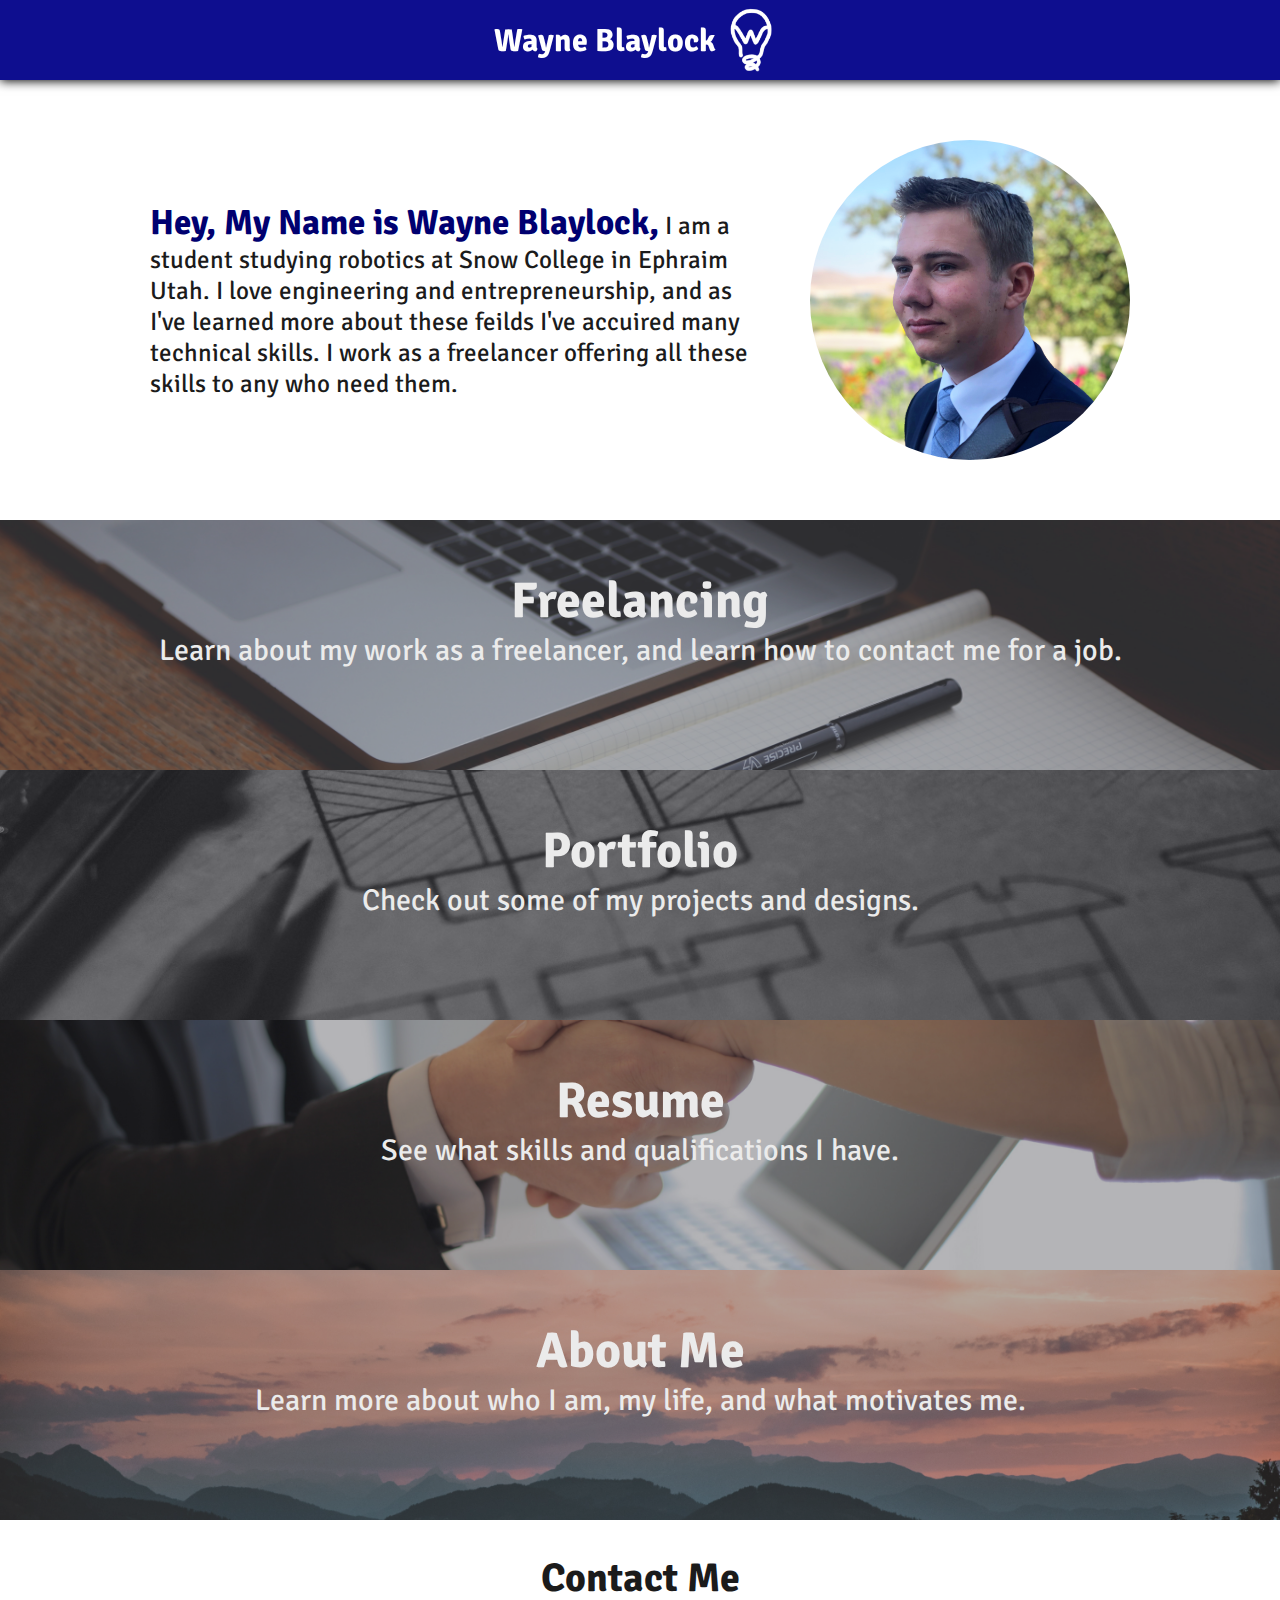
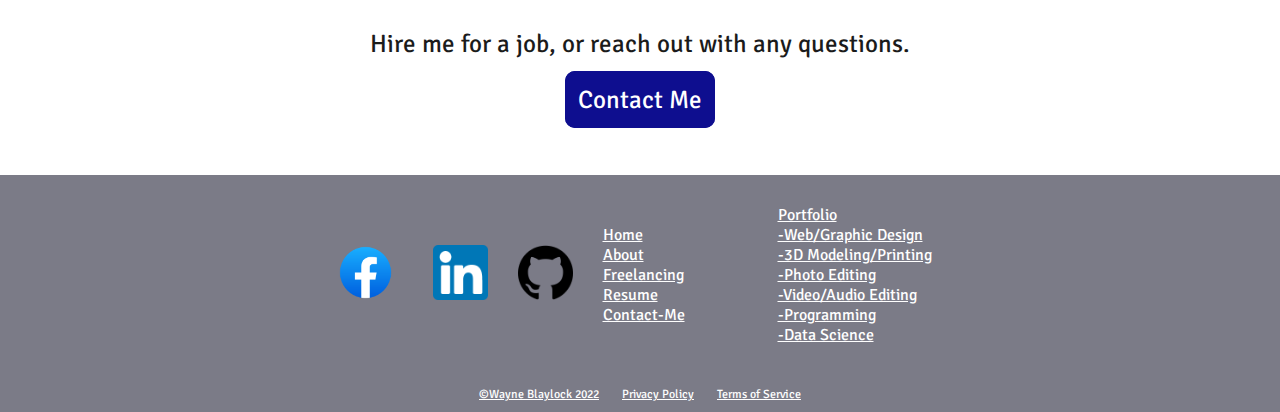
==== index.html @ c7dd8cf2 "Update index.html" ====
<!DOCTYPE html>
<html lang="en">
<head>
    <meta charset="UTF-8">
    <meta http-equiv="X-UA-Compatible" content="IE=edge">
    <meta name="viewport" content="width=device-width, initial-scale=1.0">
    <link rel="stylesheet" href="home_style.css">
    <title>Home</title>
</head>
<body>
    <a href="index.html" id="return_home"><div id="header">
        <h1>Wayne Blaylock</h1>
        <img src="media/logo.png" alt="logo" height="70px" width="auto">
    </div></a>
    <div id="intro">
        <p><span id="beginning">Hey, My Name is Wayne Blaylock,</span> I am a student studying robotics at Snow College in Ephraim Utah. I love engineering and entrepreneurship, and as I've learned more about these feilds I've accuired many technical skills. I work as a freelancer offering all these skills to any who need them.</p>
        <img src="media/edited_portrait.png" alt="picture of me" height="320px" width="auto">
    </div>
    <a href="" class="banner_nav"><div id="freelancing" class="nav_banner" >
        <div id="color_wash">
        <h2>Freelancing</h2>
        <p>Learn about my work as a freelancer, and learn how to contact me for a job.</p>
        </div>
    </div></a>
    <a href="" class="banner_nav"><div id="portfolio" class="nav_banner" >
        <div id="color_wash">
        <h2>Portfolio</h2>
        <p>Check out some of my projects and designs.</p>
        </div>
    </div></a>
    <a href="" class="banner_nav"><div id="resume" class="nav_banner" >
        <div id="color_wash">
        <h2>Resume</h2>
        <p>See what skills and qualifications I have.</p>
        </div>
    </div></a>
    <a href="about_me.html" class="banner_nav"><div id="about_me" class="nav_banner" >
        <div id="color_wash">
        <h2>About Me</h2>
        <p>Learn more about who I am, my life, and what motivates me.</p>
        </div>
    </div></a>
    <div id="contact_me">
        <h2>Contact Me</h2>
        <p>Hire me for a job, or reach out with any questions.</p>
        <a href="contact_me.html">Contact Me</a>
    </div>
    <div id="footer">
        <div id="flex_container">
        <a href="https://www.facebook.com/blaylockwe"><img src="media/facebook_icon.png" alt="facebook_icon" height="75px" width="auto"></a>
        <a href="https://www.linkedin.com/in/wayne-blaylock-63048419b/"><img src="media/LinkedIn_icon.png" alt="LinkedIn_icon" height="55px" width="auto"></a>
        <a href="https://github.com/wayneblaylock"><img src="media/github_icon.png" alt="github_icon" height="55px"></a>
        <div id="sub_flex_container">
            <div id="main_links">
                <a href="index.html">Home</a>
                <br>
                <a href="about_me.html">About</a>
                <br>
                <a href="">Freelancing</a>
                <br>
                <a href="">Resume</a>
                <br>
                <a href="contact_me.html">Contact&#8209;Me</a>
            </div>
            <div id="portfolio_links">
                <a href="">Portfolio</a>
                <br>
                <div id="list">
                <a href="">&#8209;Web/Graphic&nbsp;Design</a>
                <br>
                <a href="">&#8209;3D&nbsp;Modeling/Printing</a>
                <br>
                <a href="">&#8209;Photo&nbsp;Editing</a>
                <br>
                <a href="">&#8209;Video/Audio&nbsp;Editing</a>
                <br>
                <a href="">&#8209;Programming</a>
                <br>
                <a href="">&#8209;Data Science</a>
                </div>
        </div>
        </div>
        </div>
        
        <p id="legal">
        <a href="index.html">&copy;Wayne&nbsp;Blaylock&nbsp;2022</a>
        <a href="https://www.privacypolicygenerator.info/live.php?token=3dxxjs3TuGE7o3Kap9VrezZ07QssKkwV" target="_blank">Privacy&nbsp;Policy</a>
        <a href="https://www.termsfeed.com/live/d689e056-3fbd-4600-8d9c-136447710139" target="_blank">Terms&nbsp;of&nbsp;Service</a></p>
    </div>
</body>
</html>
---- home_style.css ----
@import url('https://fonts.googleapis.com/css2?family=Signika&display=swap');

body{
    padding: 0;
    margin: 0;
    position: relative;
    top: 80px;
    font-family: 'Signika', sans-serif;
    color: rgb(27, 27, 27);
}

body #return_home{
    text-decoration: none;
}

body #header{
    background-color: rgb(14, 14, 143);
    color: white;
    margin: 0;
    width: 100%;
    height: 80px;
    display: flex;
    justify-content: center;
    align-items: center;
    position: fixed;
    top: 0;
    box-shadow: black 0px 1px 10px;
}


body #header h1{
    padding: 0;
    margin: 0;
    display: inline;
}

body #header img{
    display: inline;
}

body #intro{
    display: flex;
    align-items: center;
    justify-content: center;
    flex-wrap: wrap;
}

body #intro p{
    max-width: 600px;
    font-size: 25px;
    margin: 60px;
}

body #intro p #beginning{
    font-size: 35px;
    font-weight: 900;
    color: rgb(0, 0, 112);
}

body #intro img{
    border-radius: 50%;
    margin: 60px;
}

@media only screen and (min-width: 1160px) {body #intro img{margin-left: 0;}}
@media only screen and (max-width: 1159px) {body #intro img{margin-top: 0;}}

body .banner_nav{
    text-decoration: none;
}

body .nav_banner{
    height: 250px;
    display: flex;
    align-items: center;
    justify-content: center;
    flex-wrap: wrap;
}

body .nav_banner h2{
    width: 100%;
    text-align: center;
    font-size: 50px;
    margin: 0;
    padding: 0;
    padding-top: 50px;
    color: rgb(235, 235, 235);
}

body .nav_banner p{
    font-size: 30px;
    margin: 0;
    padding: 0 50px 50px 50px;
    text-align: center;
    color: rgb(235, 235, 235);
}

@media only screen and (max-width: 430px){
body .nav_banner h2{
    font-size: 38px;
}
body .nav_banner p{
    font-size: 23px;
}
} 

body #freelancing{
    background: rgb(180, 180, 190) url(media/freelancing_background.jpg) center no-repeat;
    background-size: cover;
}

body #freelancing #color_wash{
    margin: 0;
    width: 100%;
    height: 250px;
    background-color: rgba(40, 40, 50, 0.35);
    transition: .4s;
}

body #freelancing #color_wash:hover{
    background-color: rgba(128, 0, 128, 0.500);
    transition: .6s;
}

body #portfolio{
    background: rgb(170, 170, 180) url(media/portfolio_background.jpg) center no-repeat;
    background-size: cover;
}

body #portfolio #color_wash{
    margin: 0;
    width: 100%;
    height: 250px;
    background-color: rgba(40, 40, 50, 0.35);
    transition: .4s;
}

body #portfolio #color_wash:hover{
    background-color: rgba(0, 45, 128, 0.5);
    transition: .6s;
}

body #resume{
    background: rgb(150, 150, 160) url(media/resume_background.jpg) center no-repeat;
    background-size: cover;
}

body #resume #color_wash{
    margin: 0;
    width: 100%;
    height: 250px;
    background-color: rgba(40, 40, 50, 0.35);
    transition: .4s;
}

body #resume #color_wash:hover{
    background-color: rgba(0, 128, 6, 0.5);
    transition: .6s;
}

body #about_me{
    background: rgb(130, 130, 140) url(media/about_me_background.jpg) center no-repeat;
    background-size: cover;
}

body #about_me #color_wash{
    margin: 0;
    width: 100%;
    height: 250px;
    background-color: rgba(40, 40, 50, 0.35);
    transition: .4s;
}

body #about_me #color_wash:hover{
    background-color: rgb(128, 15, 0, 0.5);
    transition: .6s;
}

body #contact_me{
    text-align: center;
    padding-bottom: 60px;
    font-size: 25px;
    margin: 0 7%;
}

body #contact_me h2{
    font-size: 40px;
    margin-bottom: 0;
}

body #contact_me a{
    text-decoration: none;
    background-color: rgb(14, 14, 143);
    border: solid rgb(14, 14, 143) 3px;
    color: white;
    padding: 10px;
    border-radius: 10px;
}

body #contact_me a:hover{
    background-color: white;
    color: rgb(14, 14, 143);
    transition: .5s;
}

body #footer{
    background-color: rgb(123, 123, 135);
}

body #footer a{
    color: white;
}

body #footer #flex_container{
    margin: 0;
    padding: 30px 0;
    display: flex;
    align-items: center;
    justify-content: center;
    flex-wrap: wrap;
}

body #footer #flex_container img{
    padding-right: 30px;
}

body #footer #sub_flex_container{
    display: flex;
    flex-wrap: wrap;
    justify-content: center;
    align-items: center;
}

body #footer #main_links{
    width: 175px;
    margin: 0;
    padding: 0;
    text-align: left;
}

body #footer #portfolio_links{
    width: 175px;
    margin: 0;
    padding: 0;
    text-align: left;
}

body #footer #portfolio_links #list{
    text-align: left;
}

body #footer a:hover{
    color: rgb(0, 0, 112);;
}

body #footer #legal{
    width: 100%;
    text-align: center;
    font-size: 12px;
    padding: 0 0 10px;
}

body #footer #legal a{
    margin: 0 10px;
}
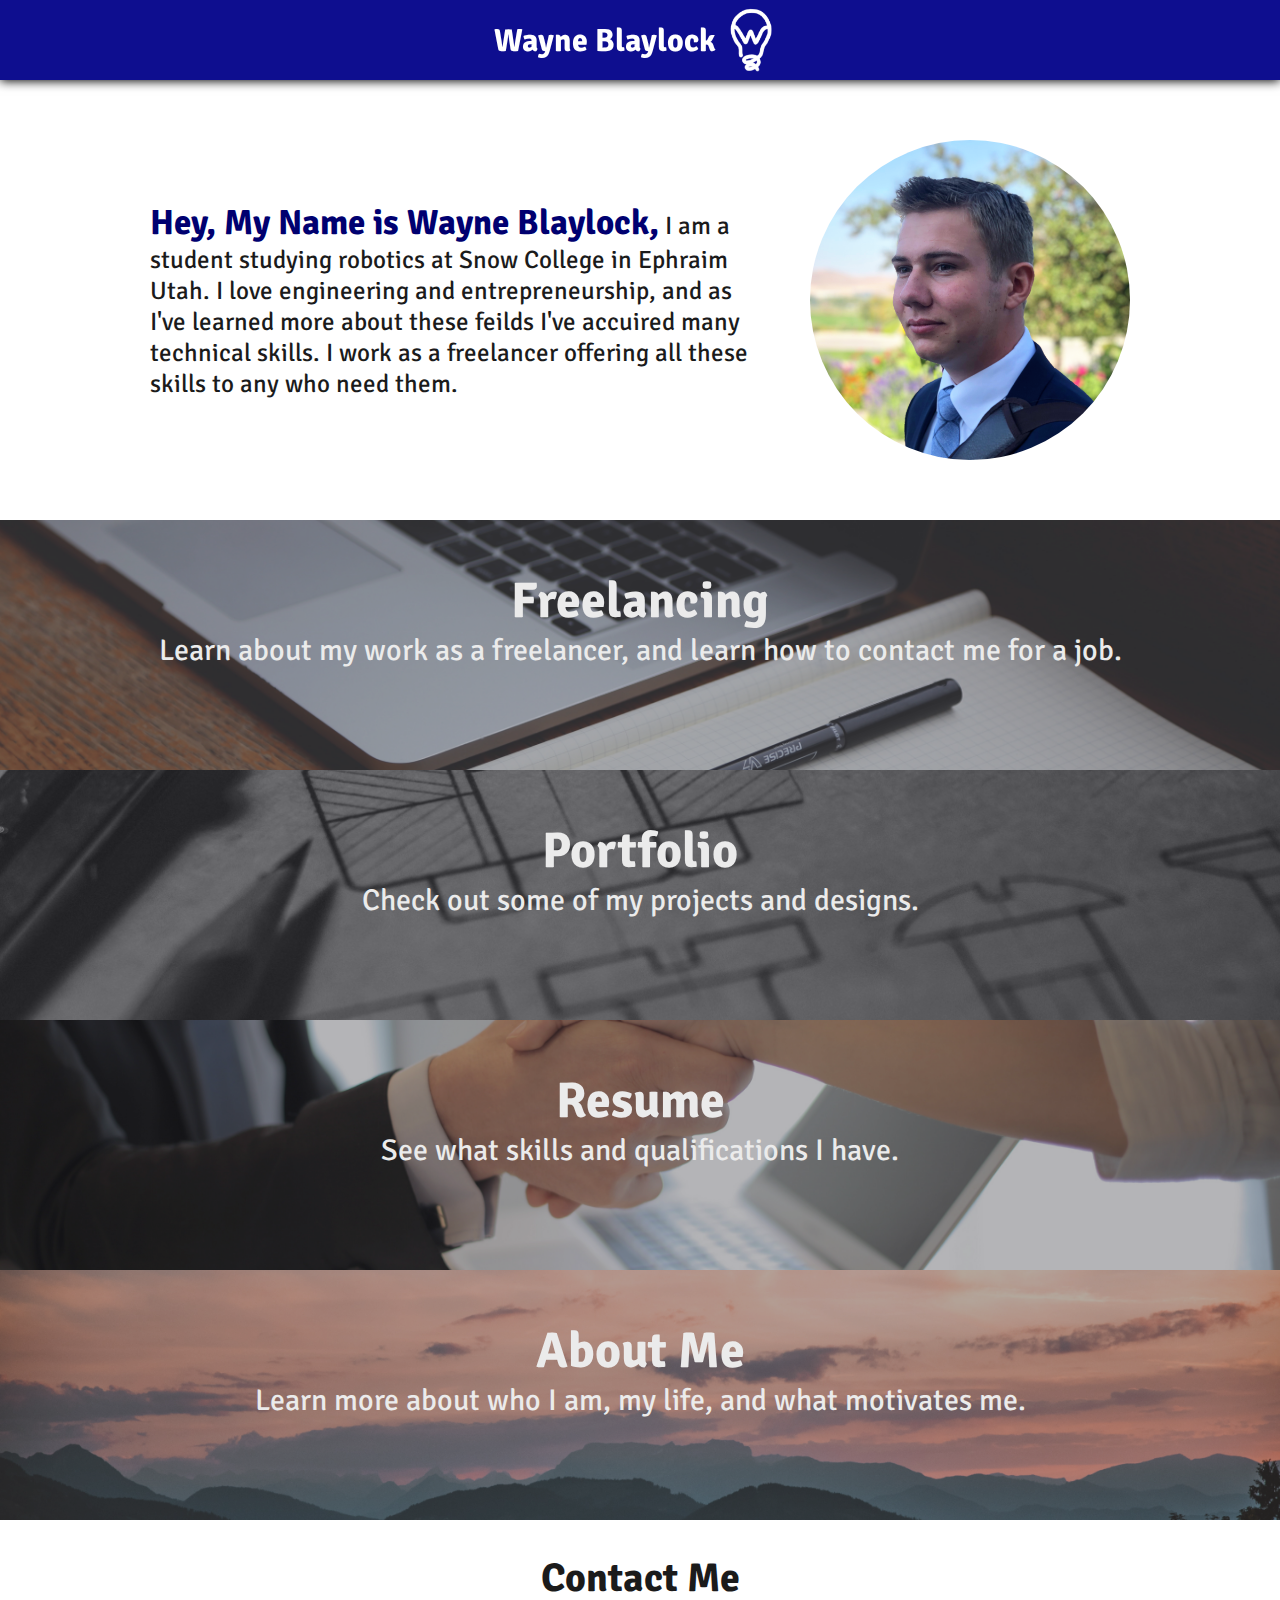
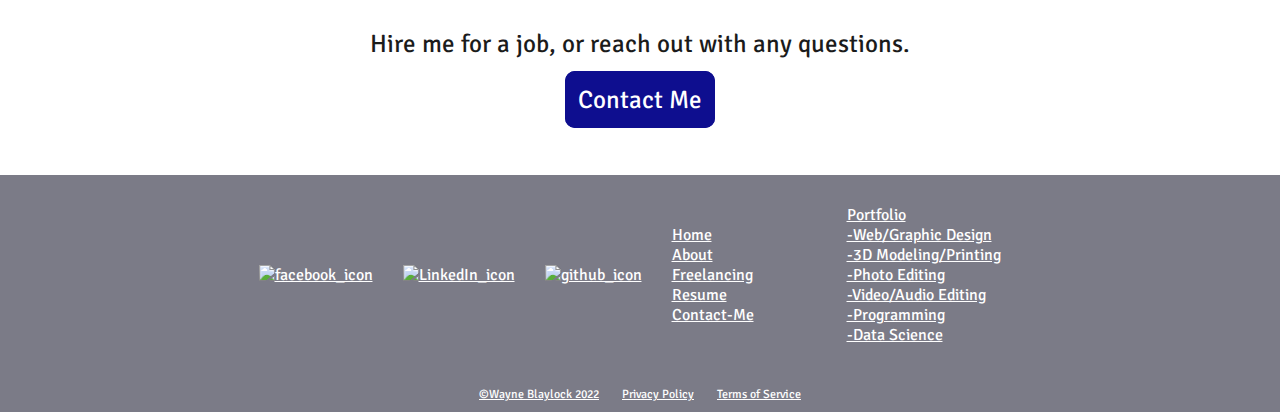
==== commit 4d276541: "Update index.html" ====
--- a/index.html
+++ b/index.html
@@ -16,19 +16,19 @@
         <p><span id="beginning">Hey, My Name is Wayne Blaylock,</span> I am a student studying robotics at Snow College in Ephraim Utah. I love engineering and entrepreneurship, and as I've learned more about these feilds I've accuired many technical skills. I work as a freelancer offering all these skills to any who need them.</p>
         <img src="media/edited_portrait.png" alt="picture of me" height="320px" width="auto">
     </div>
-    <a href="" class="banner_nav"><div id="freelancing" class="nav_banner" >
+    <a href="freelancing.html" class="banner_nav"><div id="freelancing" class="nav_banner" >
         <div id="color_wash">
         <h2>Freelancing</h2>
         <p>Learn about my work as a freelancer, and learn how to contact me for a job.</p>
         </div>
     </div></a>
-    <a href="" class="banner_nav"><div id="portfolio" class="nav_banner" >
+    <a href="/portfolio/index.html" class="banner_nav"><div id="portfolio" class="nav_banner" >
         <div id="color_wash">
         <h2>Portfolio</h2>
         <p>Check out some of my projects and designs.</p>
         </div>
     </div></a>
-    <a href="" class="banner_nav"><div id="resume" class="nav_banner" >
+    <a href="resume.html" class="banner_nav"><div id="resume" class="nav_banner" >
         <div id="color_wash">
         <h2>Resume</h2>
         <p>See what skills and qualifications I have.</p>
@@ -47,23 +47,23 @@
     </div>
     <div id="footer">
         <div id="flex_container">
-        <a href="https://www.facebook.com/blaylockwe"><img src="media/facebook_icon.png" alt="facebook_icon" height="75px" width="auto"></a>
-        <a href="https://www.linkedin.com/in/wayne-blaylock-63048419b/"><img src="media/LinkedIn_icon.png" alt="LinkedIn_icon" height="55px" width="auto"></a>
-        <a href="https://github.com/wayneblaylock"><img src="media/github_icon.png" alt="github_icon" height="55px"></a>
+        <a href="https://www.facebook.com/blaylockwe" target="_blank"><img src="/personal_website/media/facebook_icon.png" alt="facebook_icon" height="75px" width="auto"></a>
+        <a href="https://www.linkedin.com/in/wayne-blaylock-63048419b/" target="_blank"><img src="/personal_website/media/LinkedIn_icon.png" alt="LinkedIn_icon" height="55px" width="auto"></a>
+        <a href="https://github.com/wayneblaylock" target="_blank"><img src="/personal_website/media/github_icon.png" alt="github_icon" height="55px"></a>
         <div id="sub_flex_container">
             <div id="main_links">
-                <a href="index.html">Home</a>
+                <a href="/index.html">Home</a>
                 <br>
-                <a href="about_me.html">About</a>
+                <a href="/about_me.html">About</a>
                 <br>
-                <a href="">Freelancing</a>
+                <a href="/freelancing.html">Freelancing</a>
                 <br>
-                <a href="">Resume</a>
+                <a href="/resume.html">Resume</a>
                 <br>
-                <a href="contact_me.html">Contact&#8209;Me</a>
+                <a href="/contact_me.html">Contact&#8209;Me</a>
             </div>
             <div id="portfolio_links">
-                <a href="">Portfolio</a>
+                <a href="/portfolio/index.html">Portfolio</a>
                 <br>
                 <div id="list">
                 <a href="">&#8209;Web/Graphic&nbsp;Design</a>
@@ -83,9 +83,9 @@
         </div>
         
         <p id="legal">
-        <a href="index.html">&copy;Wayne&nbsp;Blaylock&nbsp;2022</a>
-        <a href="https://www.privacypolicygenerator.info/live.php?token=3dxxjs3TuGE7o3Kap9VrezZ07QssKkwV" target="_blank">Privacy&nbsp;Policy</a>
-        <a href="https://www.termsfeed.com/live/d689e056-3fbd-4600-8d9c-136447710139" target="_blank">Terms&nbsp;of&nbsp;Service</a></p>
+            <a href="/index.html">&copy;Wayne&nbsp;Blaylock&nbsp;2022</a>
+            <a href="/privacy_policy.html" target="_blank">Privacy&nbsp;Policy</a>
+            <a href="/terms_and_conditions.html" target="_blank">Terms&nbsp;of&nbsp;Service</a></p>
     </div>
 </body>
 </html>
--- a/home_style.css
+++ b/home_style.css
@@ -25,6 +25,7 @@
     position: fixed;
     top: 0;
     box-shadow: black 0px 1px 10px;
+    z-index: 100;
 }
 
 
@@ -114,12 +115,12 @@
     width: 100%;
     height: 250px;
     background-color: rgba(40, 40, 50, 0.35);
-    transition: .4s;
+    transition: .5s;
 }
 
 body #freelancing #color_wash:hover{
     background-color: rgba(128, 0, 128, 0.500);
-    transition: .6s;
+    transition: 1s;
 }
 
 body #portfolio{
@@ -132,12 +133,12 @@
     width: 100%;
     height: 250px;
     background-color: rgba(40, 40, 50, 0.35);
-    transition: .4s;
+    transition: .5s;
 }
 
 body #portfolio #color_wash:hover{
     background-color: rgba(0, 45, 128, 0.5);
-    transition: .6s;
+    transition: 1s;
 }
 
 body #resume{
@@ -150,12 +151,12 @@
     width: 100%;
     height: 250px;
     background-color: rgba(40, 40, 50, 0.35);
-    transition: .4s;
+    transition: .5s;
 }
 
 body #resume #color_wash:hover{
     background-color: rgba(0, 128, 6, 0.5);
-    transition: .6s;
+    transition: 1s;
 }
 
 body #about_me{
@@ -168,12 +169,12 @@
     width: 100%;
     height: 250px;
     background-color: rgba(40, 40, 50, 0.35);
-    transition: .4s;
+    transition: .5s;
 }
 
 body #about_me #color_wash:hover{
     background-color: rgb(128, 15, 0, 0.5);
-    transition: .6s;
+    transition: 1s;
 }
 
 body #contact_me{
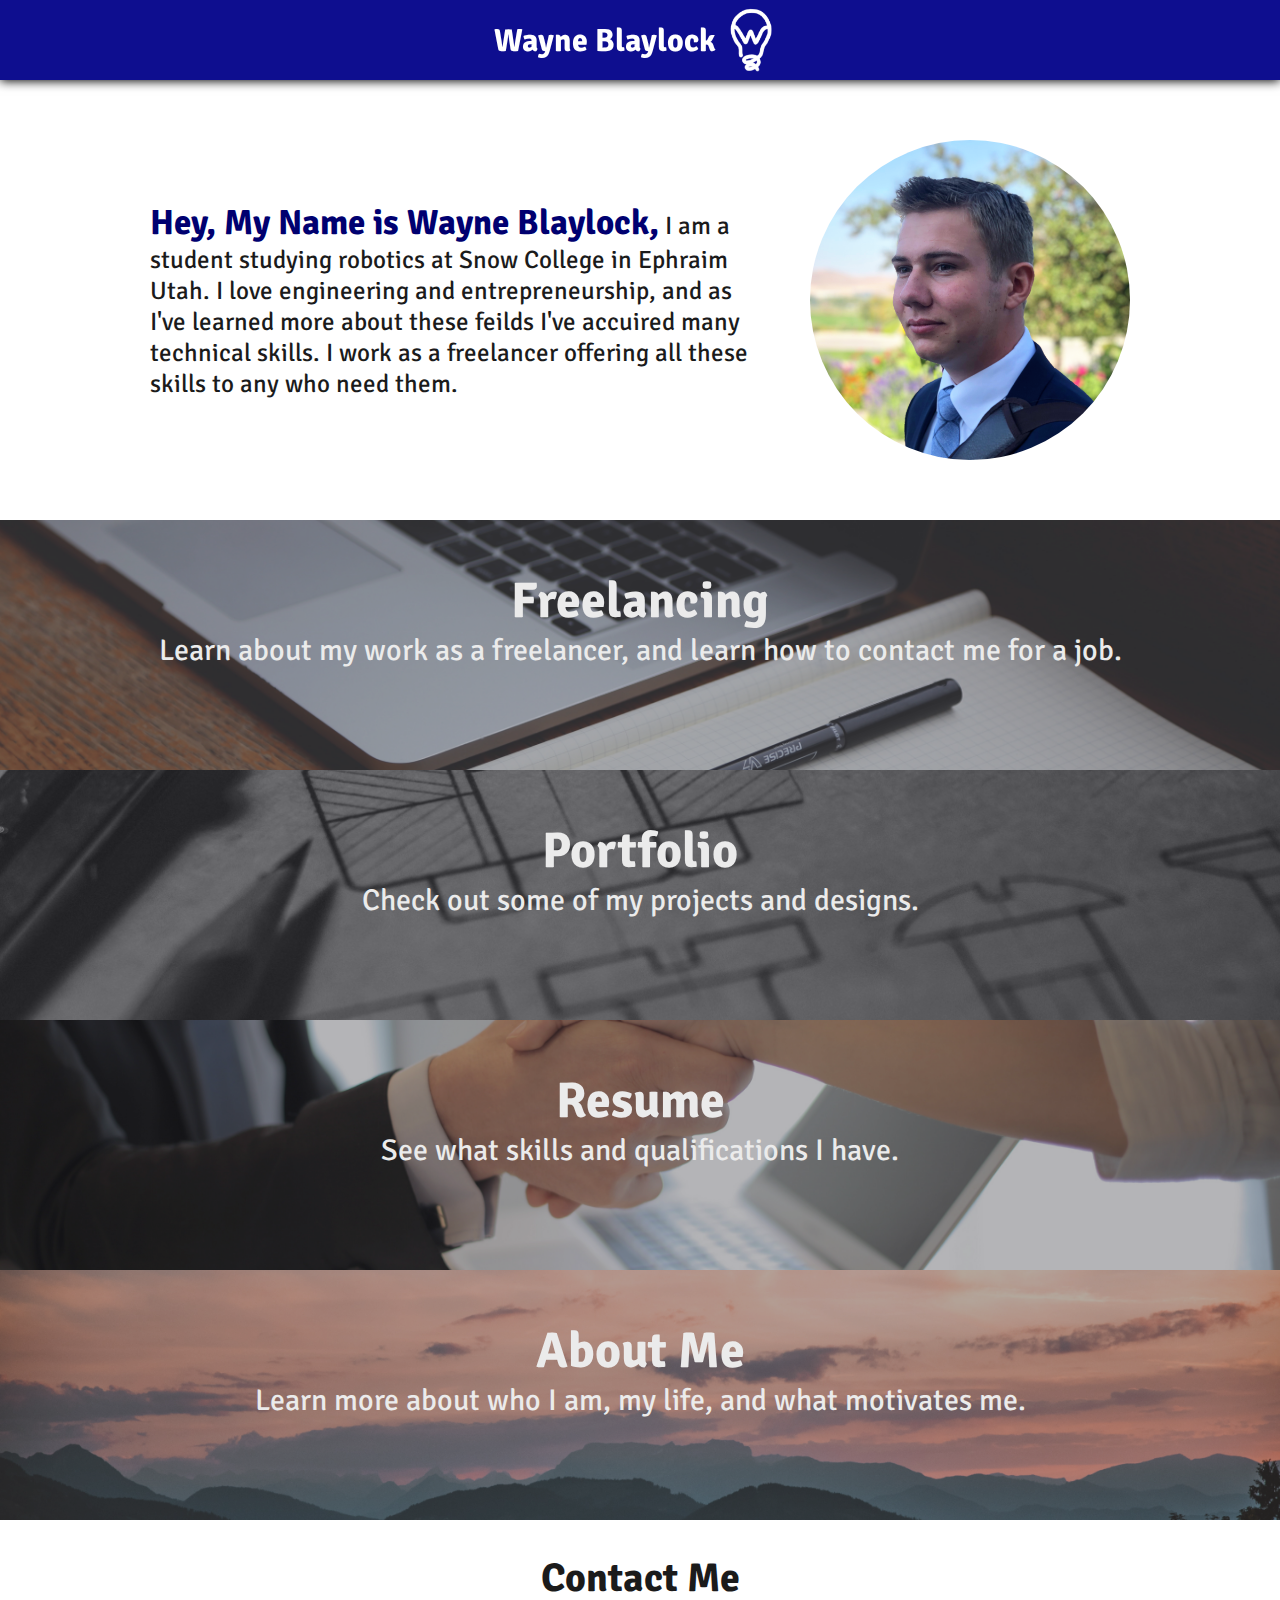
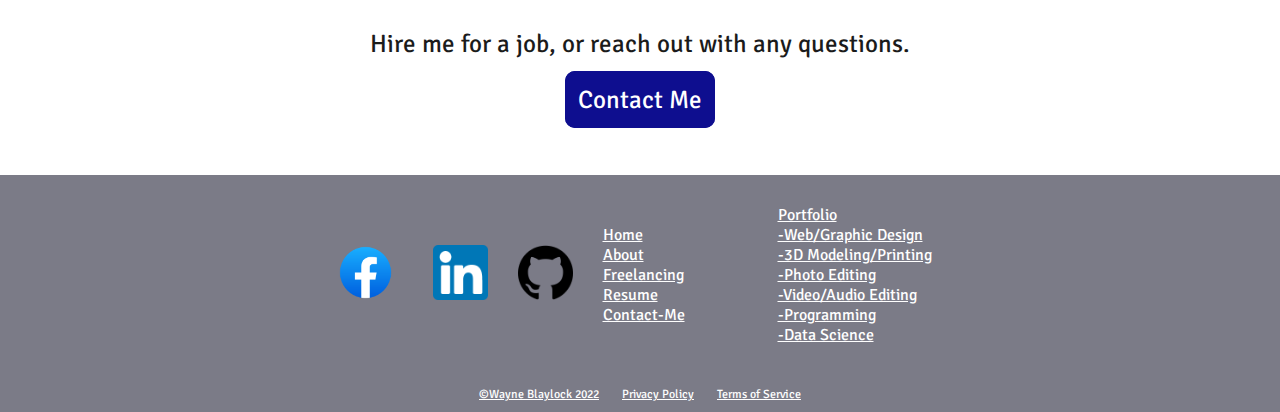
==== commit fb1d54e5: "Update index.html" ====
--- a/index.html
+++ b/index.html
@@ -47,9 +47,9 @@
     </div>
     <div id="footer">
         <div id="flex_container">
-        <a href="https://www.facebook.com/blaylockwe" target="_blank"><img src="/personal_website/media/facebook_icon.png" alt="facebook_icon" height="75px" width="auto"></a>
-        <a href="https://www.linkedin.com/in/wayne-blaylock-63048419b/" target="_blank"><img src="/personal_website/media/LinkedIn_icon.png" alt="LinkedIn_icon" height="55px" width="auto"></a>
-        <a href="https://github.com/wayneblaylock" target="_blank"><img src="/personal_website/media/github_icon.png" alt="github_icon" height="55px"></a>
+        <a href="https://www.facebook.com/blaylockwe" target="_blank"><img src="/media/facebook_icon.png" alt="facebook_icon" height="75px" width="auto"></a>
+        <a href="https://www.linkedin.com/in/wayne-blaylock-63048419b/" target="_blank"><img src="/media/LinkedIn_icon.png" alt="LinkedIn_icon" height="55px" width="auto"></a>
+        <a href="https://github.com/wayneblaylock" target="_blank"><img src="/media/github_icon.png" alt="github_icon" height="55px"></a>
         <div id="sub_flex_container">
             <div id="main_links">
                 <a href="/index.html">Home</a>
